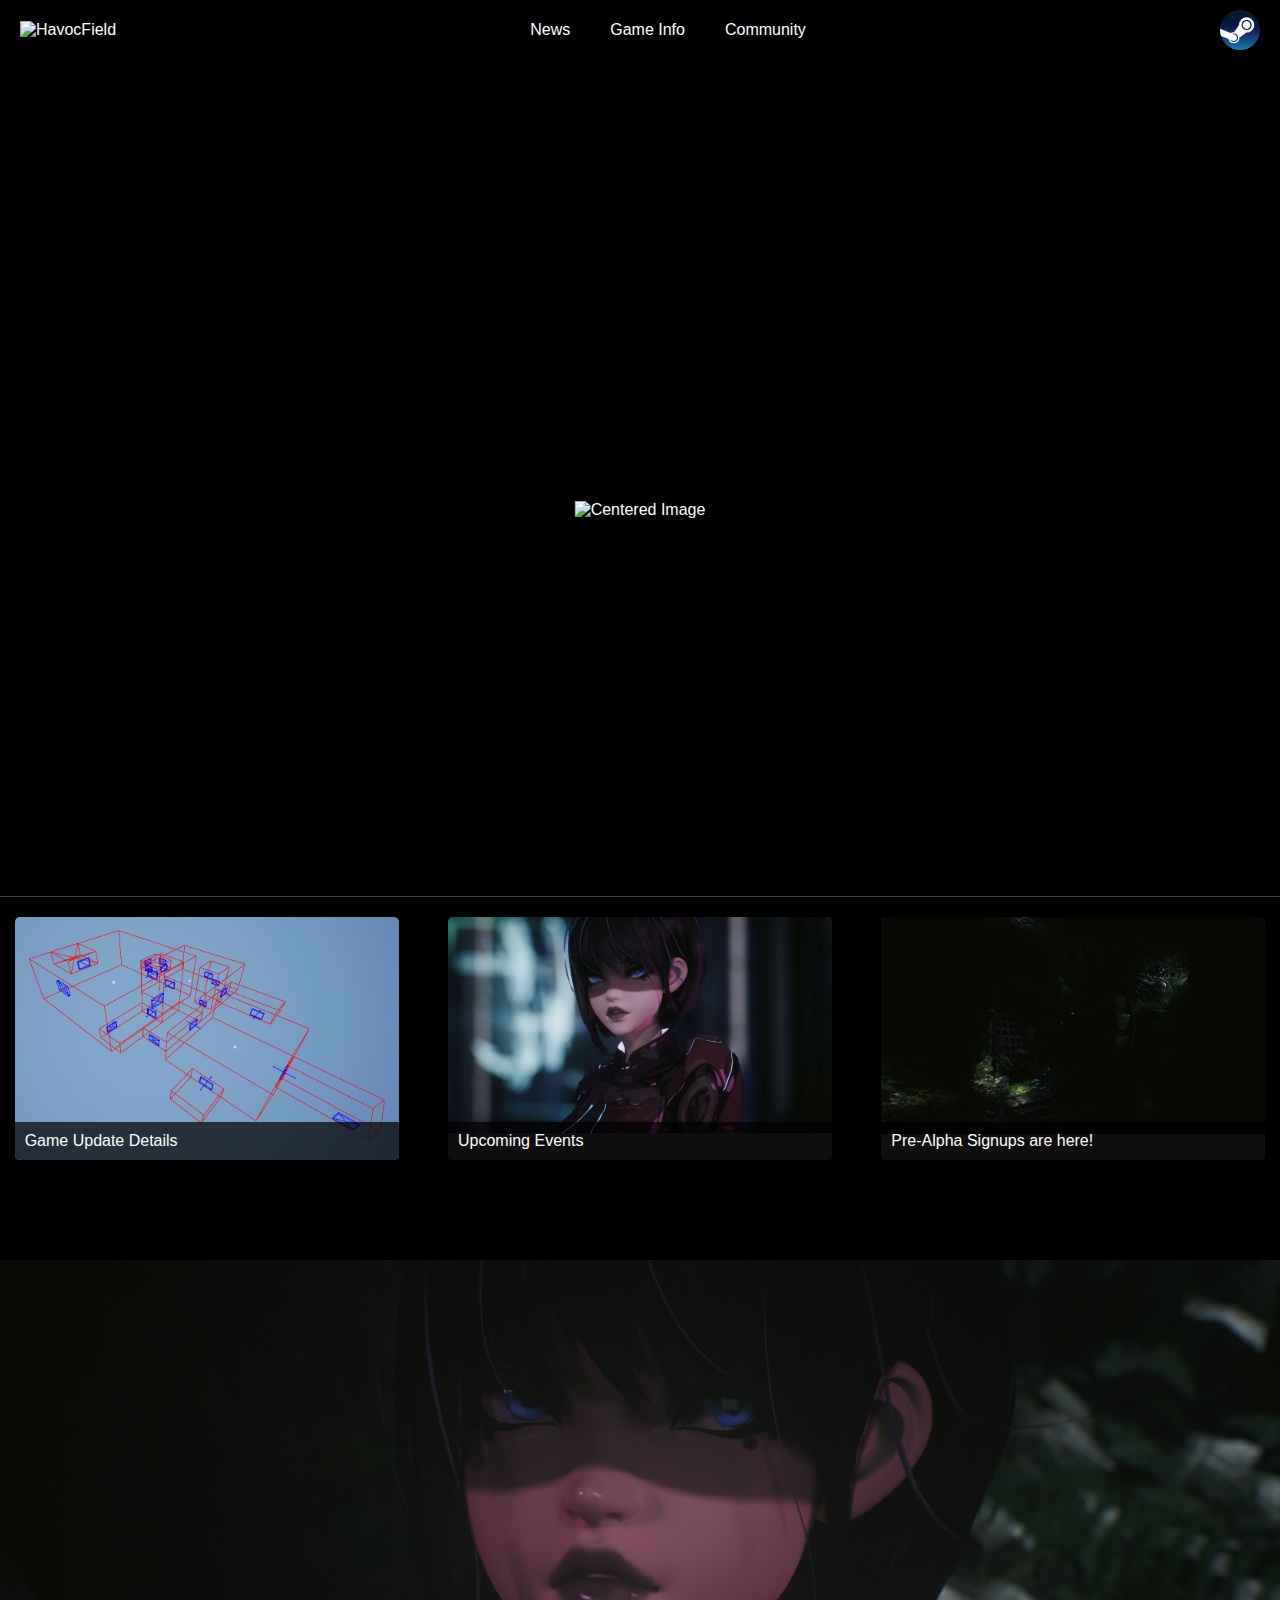
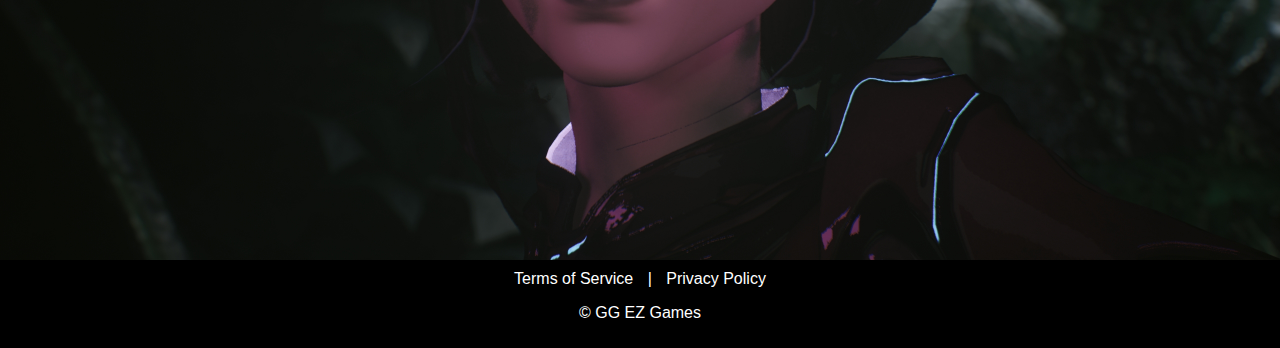
==== index.html @ 1383af10 "Staging" ====
<!DOCTYPE html>
<html lang="en">
<head>
    <meta charset="UTF-8">
    <title>HavocField</title>
    <link rel="icon" href="/favicon.ico">
    <meta name="viewport" content="width=device-width, initial-scale=1.0">
    <meta name="description" content="A third-person based movement shooter. Prepare to dive into an immersive experience like no other.">
    <meta property="og:image" content="Banner.jpeg">
    <meta property="og:title" content="HavocField">
    <meta property="og:description" content="A third-person based movement shooter. Prepare to dive into an immersive experience like no other.">
    <meta property="og:url" content="https://havocfield.com/">
    <meta property="og:type" content="website">
    <style>
        body {
            font-family: Arial, sans-serif;
            margin: 0;
            padding: 0;
            background-color: #000;
            color: #fff;
            overflow-x: hidden;
        }
    
        header {
            background-color: #000;
            padding: 10px 20px;
            display: flex;
            justify-content: space-between;
            align-items: center;
            position: relative;
            z-index: 2;
        }
    
        nav {
            position: relative;
            padding: 0;
            background-color: #000;
        }
    
        nav ul {
            list-style: none;
            display: flex;
            margin: 0;
            padding: 0;
        }
    
        nav ul li {
            margin: 0 20px;
            position: relative;
        }
    
        nav ul li a {
            color: #fff;
            text-decoration: none;
        }
    
        nav ul li:hover .dropdown {
            display: block;
        }
    
        .dropdown {
            display: none;
            position: absolute;
            top: 100%;
            left: 0;
            background-color: #000;
            min-width: 200px;
            z-index: 1;
        }
    
        .dropdown a {
            display: block;
            padding: 10px;
            color: #fff;
            text-decoration: none;
        }
    
        .dropdown a:hover {
            background-color: #444;
        }
    
        .wishlist {
            height: 40px;
            cursor: pointer;
            position: relative;
        }
    
        .wishlist-dropdown {
            display: none;
            position: absolute;
            top: 100%;
            right: 0;
            background-color: #000;
            min-width: 150px;
            z-index: 1;
        }
    
        .wishlist-dropdown a {
            display: block;
            padding: 10px;
            color: #fff;
            text-decoration: none;
        }
    
        .wishlist-dropdown a:hover {
            background-color: #444;
        }
    
        .wishlist:hover .wishlist-dropdown {
            display: block;
        }
    
        .centered-image {
            position: absolute;
            top: 50%;
            left: 50%;
            transform: translate(-50%, -50%);
            z-index: 1;
            max-width: 45%;
            height: auto;
            pointer-events: none;
        }
    
        .hero-video-container {
            position: relative;
            width: 100%;
            height: 100vh;
            overflow: hidden;
        }
    
        .hero-video {
            position: absolute;
            top: 50%;
            left: 50%;
            min-width: 100%;
            min-height: 100%;
            width: auto;
            height: auto;
            z-index: -1;
            transform: translate(-50%, -50%);
        }
    
        .gradient-overlay {
            position: absolute;
            top: 0;
            left: 0;
            width: 100%;
            height: 100%;
            background: linear-gradient(to top, rgba(0, 0, 0, 1), rgba(0, 0, 0, 0) 50%);
            pointer-events: none;
            z-index: 0;
        }
    
        .hero-text {
            position: absolute;
            top: 50%;
            left: 50%;
            transform: translate(-50%, -50%);
            text-align: center;
            z-index: 2;
        }
    
        .hero h1 {
            position: relative;
            z-index: 2;
            font-size: 50px;
            margin: 0;
        }
    
        .content {
            position: relative;
            padding: 0px;
            z-index: 2;
        }
    
        .notice {
            margin: -200px 0;
            position: absolute;
            bottom: 0;
            width: 100%;
            padding: 0px;
            box-sizing: border-box;
            background: linear-gradient(to top, rgba(0, 0, 0, 1), rgba(0, 0, 0, 0));
        }
    
        .notice h2 {
            font-size: 24px;
            border-bottom: 1px solid #444;
            padding-bottom: 10px;
        }
    
        .notice-list {
            display: flex;
            gap: 20px;
            justify-content: space-around;
        }
    
        .notice-item {
            background-color: #333;
            border-radius: 5px;
            overflow: hidden;
            width: 30%;
            position: relative;
        }
    
        .notice-item:hover {
            border-color: #fff;
        }
    
        .notice-item img {
            width: 100%;
            height: auto;
            display: block;
        }
    
        .notice-item:hover img {
            filter: brightness(70%);
        }
    
        .notice-item .inner-container {
            border: 2px solid transparent;
            transition: border-color 0.3s ease;
            padding: 10px;
        }
    
        .notice-item:hover .inner-container {
            border-color: #fff;
        }
    
        .notice-item .text-overlay {
            position: absolute;
            bottom: 0;
            background: rgba(0, 0, 0, 0.7);
            width: 100%;
            padding: 10px;
            box-sizing: border-box;
        }
    
        .notice-item .text-overlay a {
            color: #fff;
            text-decoration: none;
        }
    
        footer {
            background-color: #000;
            padding: 10px 20px;
            text-align: center;
        }
    
        footer a {
            color: #fff;
            text-decoration: none;
            margin: 0 10px;
        }
    
        .reveal-container {
            position: relative;
            width: 100%;
            height: 600px;
            overflow: hidden;
            margin-top: 300px;
        }
    
        .image {
            position: absolute;
            top: 0;
            left: 0;
            width: 100%;
            height: 100%;
            transition: clip-path 0.3s ease;
        }
    
        .image img {
            width: 100%;
            height: 100%;
            object-fit: cover;
        }
    
        .text-reveal {
            position: absolute;
            bottom: 20px;
            left: 50%;
            transform: translateX(-50%);
            background: rgba(0, 0, 0, 0.7);
            padding: 10px 20px;
            display: none;
            text-align: center;
        }
    
        /* Media Queries for Responsiveness */
        @media (max-width: 768px) {
            header {
                flex-direction: column;
                align-items: flex-start;
            }
    
            nav ul {
                flex-direction: column;
                width: 100%;
            }
    
            nav ul li {
                margin: 10px 0;
            }
    
            .hero h1 {
                font-size: 30px;
            }
    
            .notice-list {
                flex-direction: column;
                gap: 10px;
            }
    
            .notice-item {
                width: 100%;
            }
    
            .reveal-container {
                height: 300px;
                margin-top: 150px;
            }
        }
    
        @media (max-width: 480px) {
            header {
                padding: 10px;
            }
    
            .hero h1 {
                font-size: 24px;
            }
    
            .notice h2 {
                font-size: 20px;
            }
    
            .reveal-container {
                height: 200px;
                margin-top: 100px;
            }
        }
    </style>
</head>
<body>
    <header>
        <div class="logo">
            <img src="hfwordsproto2-01.png" alt="HavocField" style="height: 40px;">
        </div>
        <nav>
            <ul>
                <li>
                    <a href="#">News</a>
                    <div class="dropdown">
                        <a href="#">Latest News</a>
                        <a href="#">Updates</a>
                        <a href="#">Events</a>
                    </div>
                </li>
                <li>
                    <a href="#">Game Info</a>
                    <div class="dropdown">
                        <a href="#">Overview</a>
                        <a href="#">Features</a>
                    </div>
                </li>
                <li>
                    <a href="#">Community</a>
                    <div class="dropdown">
                        <a href="#">Discord</a>
                        <a href="#">Guides</a>
                        <a href="#">Support</a>
                    </div>
                </li>
            </ul>
        </nav>
        <div class="wishlist">
            <img src="steam.png" alt="Wishlist" class="wishlist">
            <div class="wishlist-dropdown">
                <a href="#">Add to Wishlist</a>
            </div>
        </div>
    </header>

    <div class="hero-video-container">
        <!-- <video class="hero-video" autoplay muted loop>
            <source src="gameplay.mp4" type="video/mp4">
            Your browser does not support the video tag.
        </video> -->
        <div class="gradient-overlay"></div>
        <div class="hero-text">
            <h1></h1>
            <h1></h1>
        </div>
        <img src="hflogo-01.png" alt="Centered Image" class="centered-image">
    </div>


    <div class="content">
        <div class="notice">
            <h2></h2>
            <div class="notice-list">
                <div class="notice-item">
                    <img src="RandomMap.PNG" alt="Notice 1">
                    <div class="text-overlay">
                        <a href="#">Game Update Details</a>
                    </div>
                </div>
                <div class="notice-item">
                    <img src="testy.jpg" alt="Notice 2">
                    <div class="text-overlay">
                        <a href="#">Upcoming Events</a>
                    </div>
                </div>
                <div class="notice-item">
                    <img src="whyme.png" alt="Notice 3">
                    <div class="text-overlay">
                        <a href="https://docs.google.com/forms/d/e/1FAIpQLSduj97evMjJoMMf_-b0xyvP_-NXIa0TKItsnuUmx177um7yQg/viewform?usp=sf_link">Pre-Alpha Signups are here!</a>
                    </div>
                </div>
            </div>
        </div>
    </div>

    <div class="reveal-container">
        <div class="image" id="image1" style="clip-path: inset(0 50% 0 0);">
            <img src="BRAH1.jpeg" alt="Image 1">
        </div>
        <div class="image" id="image2">
            <img src="BRAH2.jpeg" alt="Image 2">
        </div>
        <div class="text-reveal" id="textReveal">
            <p>Interior Character View!</p>
        </div>
    </div>

    <footer>
        <a href="#">Terms of Service</a> |
        <a href="#">Privacy Policy</a>
        <p>© GG EZ Games</p>
    </footer>

    <script>
        const revealContainer = document.querySelector('.reveal-container');
        const image1 = document.getElementById('image1');
        const image2 = document.getElementById('image2');
        const textReveal = document.getElementById('textReveal');

        revealContainer.addEventListener('mousemove', (e) => {
            const rect = revealContainer.getBoundingClientRect();
            const x = e.clientX - rect.left;
            const width = rect.width;
            const clipValue = (x / width) * 100;

            // Calculate clip path values for each image independently
            image1.style.clipPath = `inset(0 ${100 - clipValue}% 0 0)`;
            image2.style.clipPath = `inset(0 0 0 ${clipValue}%)`;

            if (clipValue > 50) {
                textReveal.style.display = 'block';
            } else {
                textReveal.style.display = 'none';
            }
        });

    </script>
</body>
</html>
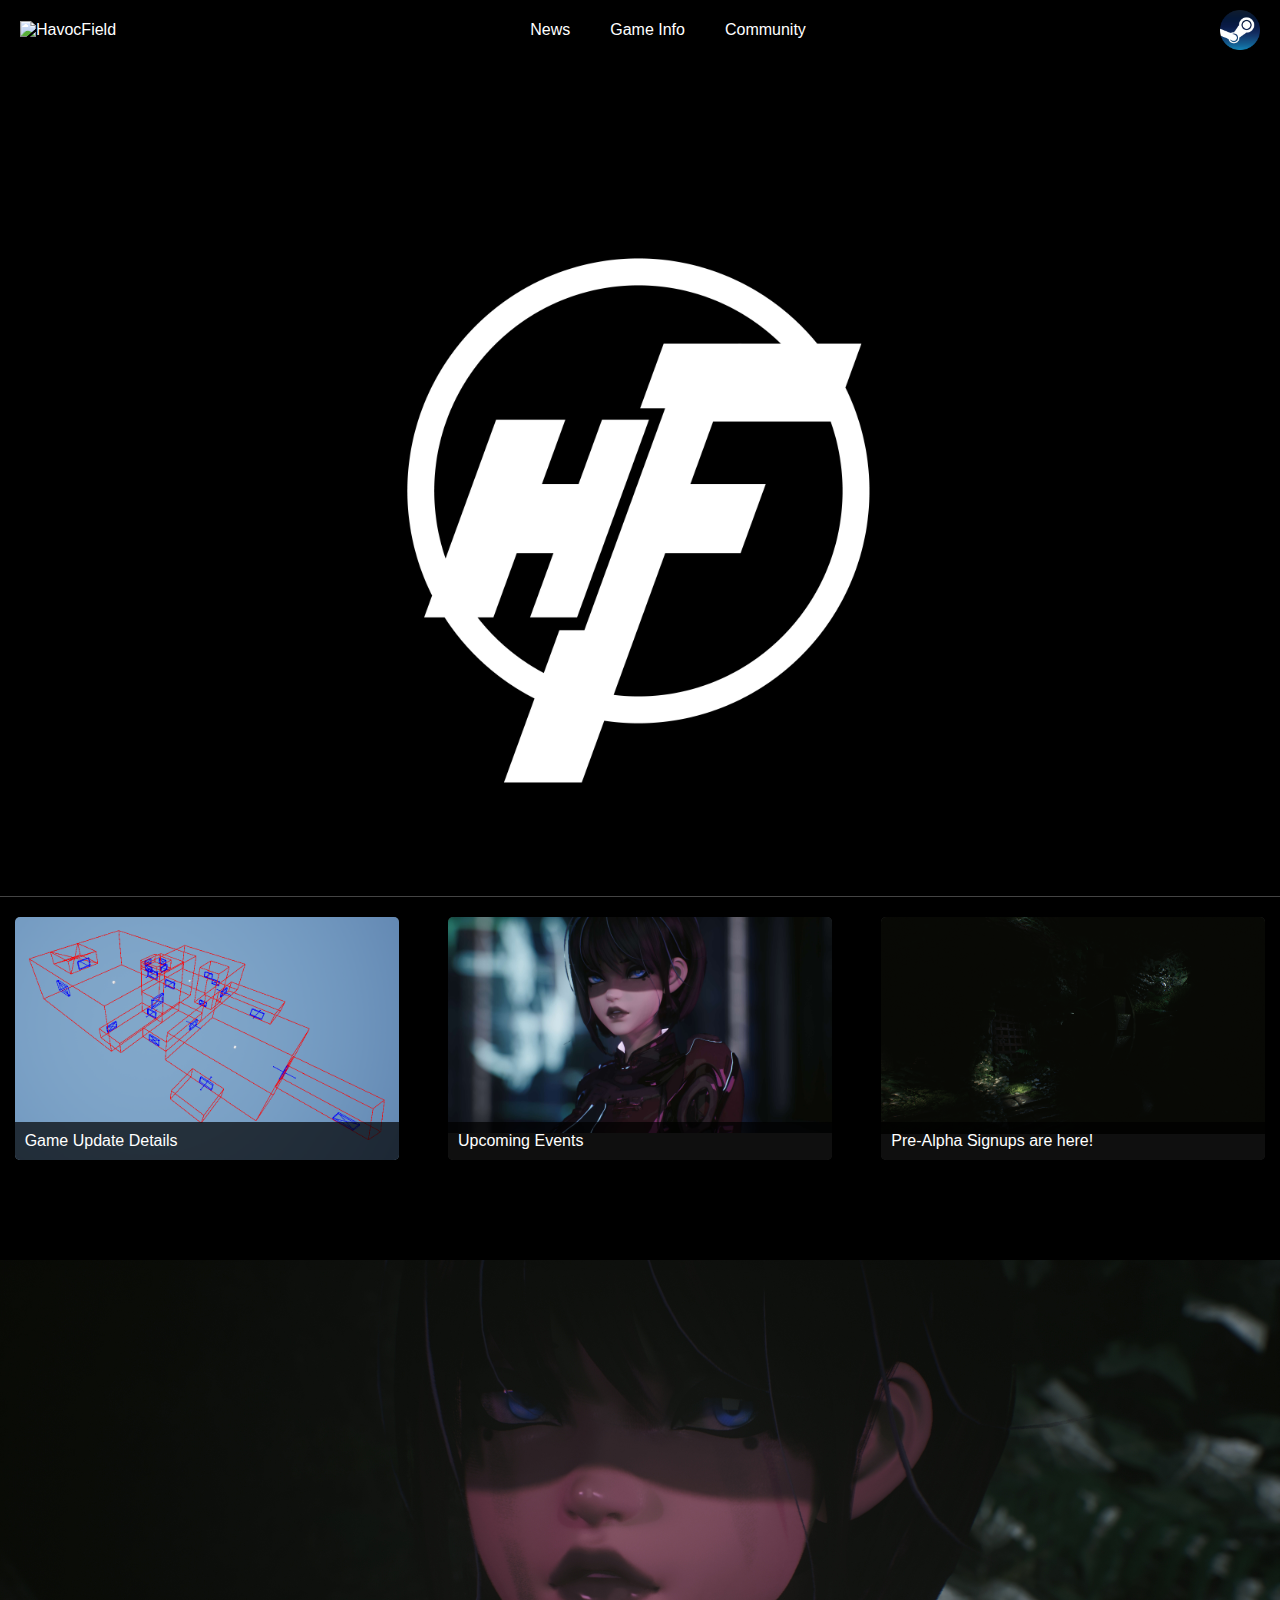
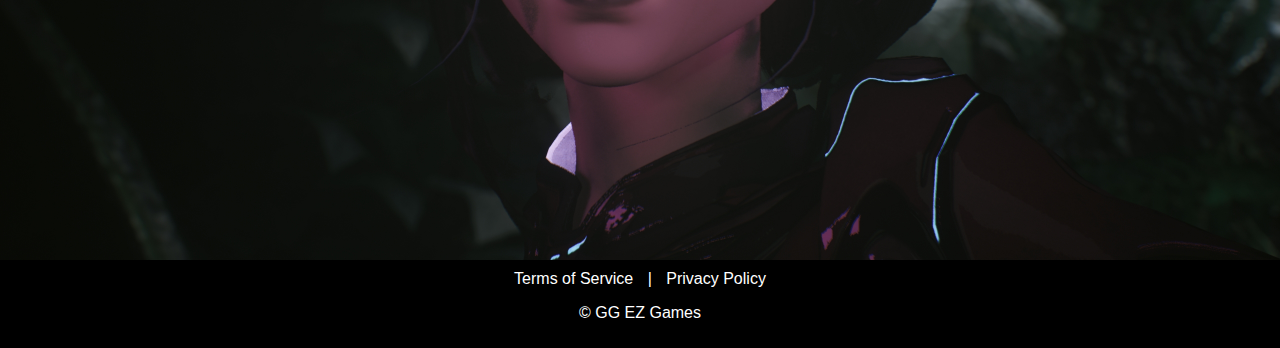
==== commit fbdc24e6: "pain" ====
--- a/index.html
+++ b/index.html
@@ -392,7 +392,7 @@
             <h1></h1>
             <h1></h1>
         </div>
-        <img src="hflogo-01.png" alt="Centered Image" class="centered-image">
+        <img src="HFlogo-01.png" alt="Centered Image" class="centered-image">
     </div>
 
 
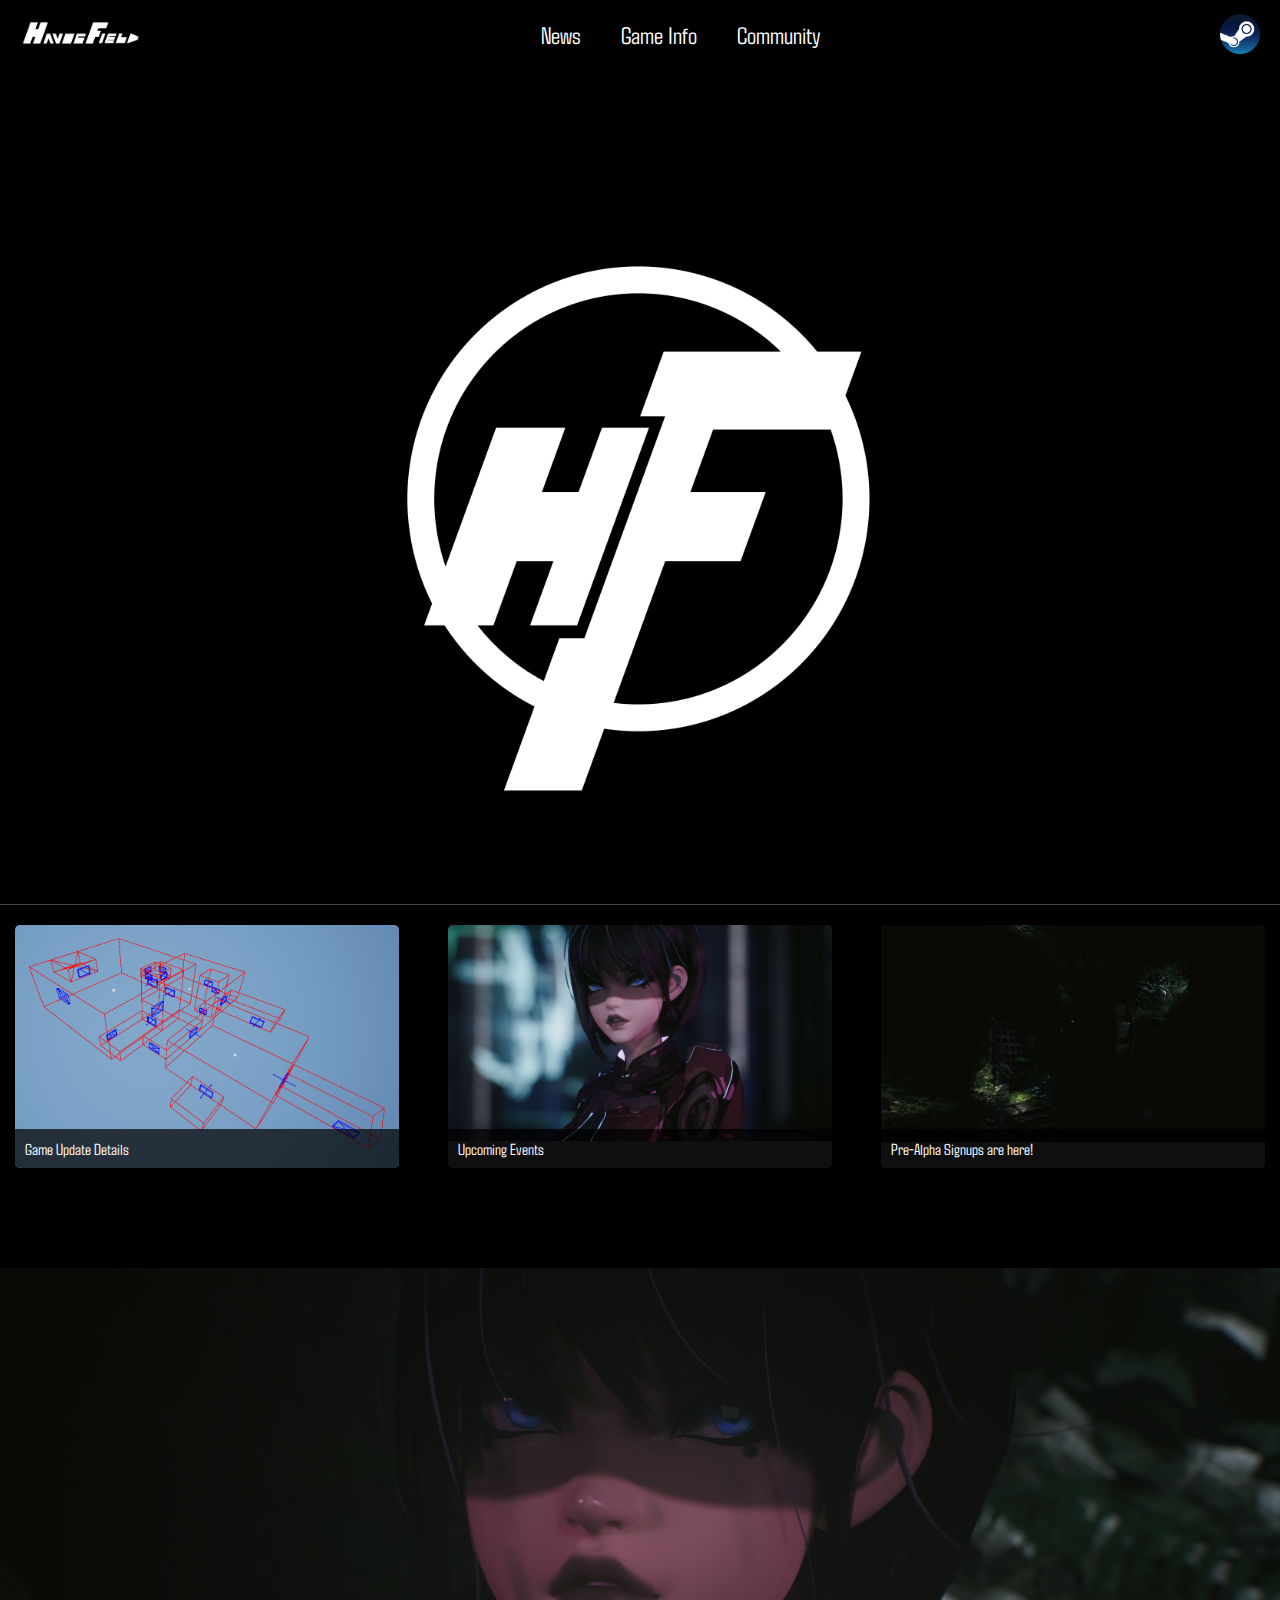
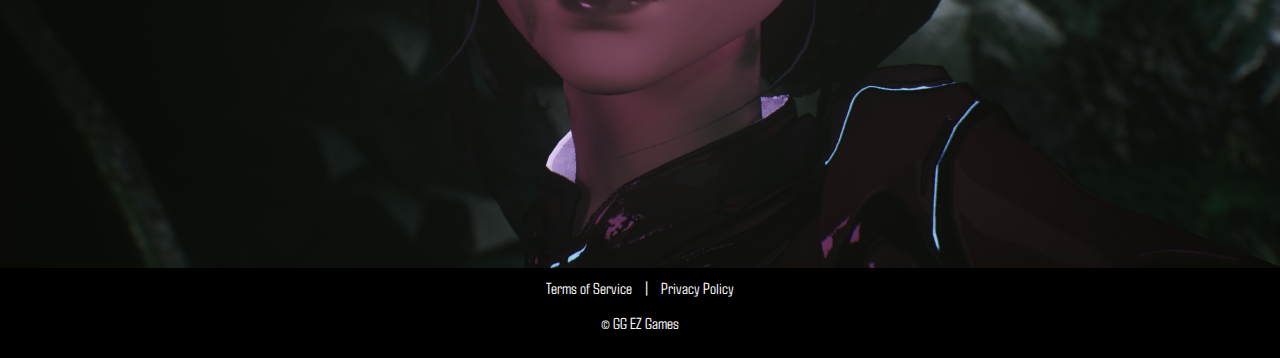
==== commit 3d9b914a: "adding websites" ====
--- a/index.html
+++ b/index.html
@@ -11,341 +11,14 @@
     <meta property="og:description" content="A third-person based movement shooter. Prepare to dive into an immersive experience like no other.">
     <meta property="og:url" content="https://havocfield.com/">
     <meta property="og:type" content="website">
-    <style>
-        body {
-            font-family: Arial, sans-serif;
-            margin: 0;
-            padding: 0;
-            background-color: #000;
-            color: #fff;
-            overflow-x: hidden;
-        }
-    
-        header {
-            background-color: #000;
-            padding: 10px 20px;
-            display: flex;
-            justify-content: space-between;
-            align-items: center;
-            position: relative;
-            z-index: 2;
-        }
-    
-        nav {
-            position: relative;
-            padding: 0;
-            background-color: #000;
-        }
-    
-        nav ul {
-            list-style: none;
-            display: flex;
-            margin: 0;
-            padding: 0;
-        }
-    
-        nav ul li {
-            margin: 0 20px;
-            position: relative;
-        }
-    
-        nav ul li a {
-            color: #fff;
-            text-decoration: none;
-        }
-    
-        nav ul li:hover .dropdown {
-            display: block;
-        }
-    
-        .dropdown {
-            display: none;
-            position: absolute;
-            top: 100%;
-            left: 0;
-            background-color: #000;
-            min-width: 200px;
-            z-index: 1;
-        }
-    
-        .dropdown a {
-            display: block;
-            padding: 10px;
-            color: #fff;
-            text-decoration: none;
-        }
-    
-        .dropdown a:hover {
-            background-color: #444;
-        }
-    
-        .wishlist {
-            height: 40px;
-            cursor: pointer;
-            position: relative;
-        }
-    
-        .wishlist-dropdown {
-            display: none;
-            position: absolute;
-            top: 100%;
-            right: 0;
-            background-color: #000;
-            min-width: 150px;
-            z-index: 1;
-        }
-    
-        .wishlist-dropdown a {
-            display: block;
-            padding: 10px;
-            color: #fff;
-            text-decoration: none;
-        }
-    
-        .wishlist-dropdown a:hover {
-            background-color: #444;
-        }
-    
-        .wishlist:hover .wishlist-dropdown {
-            display: block;
-        }
-    
-        .centered-image {
-            position: absolute;
-            top: 50%;
-            left: 50%;
-            transform: translate(-50%, -50%);
-            z-index: 1;
-            max-width: 45%;
-            height: auto;
-            pointer-events: none;
-        }
-    
-        .hero-video-container {
-            position: relative;
-            width: 100%;
-            height: 100vh;
-            overflow: hidden;
-        }
-    
-        .hero-video {
-            position: absolute;
-            top: 50%;
-            left: 50%;
-            min-width: 100%;
-            min-height: 100%;
-            width: auto;
-            height: auto;
-            z-index: -1;
-            transform: translate(-50%, -50%);
-        }
-    
-        .gradient-overlay {
-            position: absolute;
-            top: 0;
-            left: 0;
-            width: 100%;
-            height: 100%;
-            background: linear-gradient(to top, rgba(0, 0, 0, 1), rgba(0, 0, 0, 0) 50%);
-            pointer-events: none;
-            z-index: 0;
-        }
-    
-        .hero-text {
-            position: absolute;
-            top: 50%;
-            left: 50%;
-            transform: translate(-50%, -50%);
-            text-align: center;
-            z-index: 2;
-        }
-    
-        .hero h1 {
-            position: relative;
-            z-index: 2;
-            font-size: 50px;
-            margin: 0;
-        }
-    
-        .content {
-            position: relative;
-            padding: 0px;
-            z-index: 2;
-        }
-    
-        .notice {
-            margin: -200px 0;
-            position: absolute;
-            bottom: 0;
-            width: 100%;
-            padding: 0px;
-            box-sizing: border-box;
-            background: linear-gradient(to top, rgba(0, 0, 0, 1), rgba(0, 0, 0, 0));
-        }
-    
-        .notice h2 {
-            font-size: 24px;
-            border-bottom: 1px solid #444;
-            padding-bottom: 10px;
-        }
-    
-        .notice-list {
-            display: flex;
-            gap: 20px;
-            justify-content: space-around;
-        }
-    
-        .notice-item {
-            background-color: #333;
-            border-radius: 5px;
-            overflow: hidden;
-            width: 30%;
-            position: relative;
-        }
-    
-        .notice-item:hover {
-            border-color: #fff;
-        }
-    
-        .notice-item img {
-            width: 100%;
-            height: auto;
-            display: block;
-        }
-    
-        .notice-item:hover img {
-            filter: brightness(70%);
-        }
-    
-        .notice-item .inner-container {
-            border: 2px solid transparent;
-            transition: border-color 0.3s ease;
-            padding: 10px;
-        }
-    
-        .notice-item:hover .inner-container {
-            border-color: #fff;
-        }
-    
-        .notice-item .text-overlay {
-            position: absolute;
-            bottom: 0;
-            background: rgba(0, 0, 0, 0.7);
-            width: 100%;
-            padding: 10px;
-            box-sizing: border-box;
-        }
-    
-        .notice-item .text-overlay a {
-            color: #fff;
-            text-decoration: none;
-        }
-    
-        footer {
-            background-color: #000;
-            padding: 10px 20px;
-            text-align: center;
-        }
-    
-        footer a {
-            color: #fff;
-            text-decoration: none;
-            margin: 0 10px;
-        }
-    
-        .reveal-container {
-            position: relative;
-            width: 100%;
-            height: 600px;
-            overflow: hidden;
-            margin-top: 300px;
-        }
-    
-        .image {
-            position: absolute;
-            top: 0;
-            left: 0;
-            width: 100%;
-            height: 100%;
-            transition: clip-path 0.3s ease;
-        }
-    
-        .image img {
-            width: 100%;
-            height: 100%;
-            object-fit: cover;
-        }
-    
-        .text-reveal {
-            position: absolute;
-            bottom: 20px;
-            left: 50%;
-            transform: translateX(-50%);
-            background: rgba(0, 0, 0, 0.7);
-            padding: 10px 20px;
-            display: none;
-            text-align: center;
-        }
-    
-        /* Media Queries for Responsiveness */
-        @media (max-width: 768px) {
-            header {
-                flex-direction: column;
-                align-items: flex-start;
-            }
-    
-            nav ul {
-                flex-direction: column;
-                width: 100%;
-            }
-    
-            nav ul li {
-                margin: 10px 0;
-            }
-    
-            .hero h1 {
-                font-size: 30px;
-            }
-    
-            .notice-list {
-                flex-direction: column;
-                gap: 10px;
-            }
-    
-            .notice-item {
-                width: 100%;
-            }
-    
-            .reveal-container {
-                height: 300px;
-                margin-top: 150px;
-            }
-        }
-    
-        @media (max-width: 480px) {
-            header {
-                padding: 10px;
-            }
-    
-            .hero h1 {
-                font-size: 24px;
-            }
-    
-            .notice h2 {
-                font-size: 20px;
-            }
-    
-            .reveal-container {
-                height: 200px;
-                margin-top: 100px;
-            }
-        }
-    </style>
+    <link rel="stylesheet" href="index.css">
 </head>
 <body>
     <header>
         <div class="logo">
-            <img src="hfwordsproto2-01.png" alt="HavocField" style="height: 40px;">
+            <a href="https://havocfield.com" target="_blank">
+                <img src="./media/HFwordsproto2-01.png" alt="HavocField" style="height: 40px; margin-top: 3px;">
+            </a>
         </div>
         <nav>
             <ul>
@@ -360,14 +33,14 @@
                 <li>
                     <a href="#">Game Info</a>
                     <div class="dropdown">
-                        <a href="#">Overview</a>
-                        <a href="#">Features</a>
+                        <a href="https://havocfield.com/overview">Overview</a>
+                        <a href="https://havocfield.com/features">Features</a>
                     </div>
                 </li>
                 <li>
                     <a href="#">Community</a>
                     <div class="dropdown">
-                        <a href="#">Discord</a>
+                        <a href="https://discord.gg/CMVzD8GMdk">Discord</a>
                         <a href="#">Guides</a>
                         <a href="#">Support</a>
                     </div>
@@ -375,7 +48,7 @@
             </ul>
         </nav>
         <div class="wishlist">
-            <img src="steam.png" alt="Wishlist" class="wishlist">
+            <img src="./media/steam.png" alt="Wishlist" class="wishlist">
             <div class="wishlist-dropdown">
                 <a href="#">Add to Wishlist</a>
             </div>
@@ -392,7 +65,7 @@
             <h1></h1>
             <h1></h1>
         </div>
-        <img src="HFlogo-01.png" alt="Centered Image" class="centered-image">
+        <img src="./media/HFlogo-01.png" alt="Centered Image" class="centered-image">
     </div>
 
 
@@ -401,19 +74,19 @@
             <h2></h2>
             <div class="notice-list">
                 <div class="notice-item">
-                    <img src="RandomMap.PNG" alt="Notice 1">
+                    <img src="./media/RandomMap.PNG" alt="Notice 1">
                     <div class="text-overlay">
                         <a href="#">Game Update Details</a>
                     </div>
                 </div>
                 <div class="notice-item">
-                    <img src="testy.jpg" alt="Notice 2">
+                    <img src="./media/testy.jpg" alt="Notice 2">
                     <div class="text-overlay">
                         <a href="#">Upcoming Events</a>
                     </div>
                 </div>
                 <div class="notice-item">
-                    <img src="whyme.png" alt="Notice 3">
+                    <img src="./media/whyme.png" alt="Notice 3">
                     <div class="text-overlay">
                         <a href="https://docs.google.com/forms/d/e/1FAIpQLSduj97evMjJoMMf_-b0xyvP_-NXIa0TKItsnuUmx177um7yQg/viewform?usp=sf_link">Pre-Alpha Signups are here!</a>
                     </div>
@@ -424,10 +97,10 @@
 
     <div class="reveal-container">
         <div class="image" id="image1" style="clip-path: inset(0 50% 0 0);">
-            <img src="BRAH1.jpeg" alt="Image 1">
+            <img src="./media/Girl1.jpeg" alt="Image 1">
         </div>
         <div class="image" id="image2">
-            <img src="BRAH2.jpeg" alt="Image 2">
+            <img src="./media/Girl2.jpeg" alt="Image 2">
         </div>
         <div class="text-reveal" id="textReveal">
             <p>Interior Character View!</p>
--- a/index.css
+++ b/index.css
@@ -0,0 +1,331 @@
+@import url('https://fonts.googleapis.com/css2?family=Agdasima:wght@400;700&display=swap');
+body {
+    font-family: 'Agdasima', sans-serif;
+    margin: 0;
+    padding: 0;
+    background-color: #000;
+    color: #fff;
+    overflow-x: hidden;
+}
+
+header {
+    background-color: #000;
+    padding: 10px 20px;
+    display: flex;
+    justify-content: space-between;
+    align-items: center;
+    position: relative;
+    z-index: 2;
+    font-size: 24px;
+}
+
+nav {
+    position: relative;
+    padding: 0;
+    background-color: #000;
+}
+
+nav ul {
+    list-style: none;
+    display: flex;
+    margin: 0;
+    padding: 0;
+}
+
+nav ul li {
+    margin: 0 20px;
+    position: relative;
+}
+
+nav ul li a {
+    color: #fff;
+    text-decoration: none;
+}
+
+nav ul li:hover .dropdown {
+    display: block;
+}
+
+.dropdown {
+    display: none;
+    position: absolute;
+    top: 100%;
+    left: 0;
+    background-color: #000;
+    min-width: 200px;
+    z-index: 1;
+    font-size: 20px;
+}
+
+.dropdown a {
+    display: block;
+    padding: 10px;
+    color: #fff;
+    text-decoration: none;
+}
+
+.dropdown a:hover {
+    background-color: #444;
+}
+
+.wishlist {
+    height: 40px;
+    cursor: pointer;
+    position: relative;
+}
+
+.wishlist-dropdown {
+    display: none;
+    position: absolute;
+    top: 100%;
+    right: 0;
+    background-color: #000;
+    min-width: 150px;
+    z-index: 1;
+}
+
+.wishlist-dropdown a {
+    display: block;
+    padding: 10px;
+    color: #fff;
+    text-decoration: none;
+}
+
+.wishlist-dropdown a:hover {
+    background-color: #444;
+}
+
+.wishlist:hover .wishlist-dropdown {
+    display: block;
+}
+
+.centered-image {
+    position: absolute;
+    top: 50%;
+    left: 50%;
+    transform: translate(-50%, -50%);
+    z-index: 1;
+    max-width: 45%;
+    height: auto;
+    pointer-events: none;
+}
+
+.hero-video-container {
+    position: relative;
+    width: 100%;
+    height: 100vh;
+    overflow: hidden;
+}
+
+.hero-video {
+    position: absolute;
+    top: 50%;
+    left: 50%;
+    min-width: 100%;
+    min-height: 100%;
+    width: auto;
+    height: auto;
+    z-index: -1;
+    transform: translate(-50%, -50%);
+}
+
+.gradient-overlay {
+    position: absolute;
+    top: 0;
+    left: 0;
+    width: 100%;
+    height: 100%;
+    background: linear-gradient(to top, rgba(0, 0, 0, 1), rgba(0, 0, 0, 0) 50%);
+    pointer-events: none;
+    z-index: 0;
+}
+
+.hero-text {
+    position: absolute;
+    top: 50%;
+    left: 50%;
+    transform: translate(-50%, -50%);
+    text-align: center;
+    z-index: 2;
+}
+
+.hero h1 {
+    position: relative;
+    z-index: 2;
+    font-size: 50px;
+    margin: 0;
+}
+
+.content {
+    position: relative;
+    padding: 0px;
+    z-index: 2;
+}
+
+.notice {
+    margin: -200px 0;
+    position: absolute;
+    bottom: 0;
+    width: 100%;
+    padding: 0px;
+    box-sizing: border-box;
+    background: linear-gradient(to top, rgba(0, 0, 0, 1), rgba(0, 0, 0, 0));
+}
+
+.notice h2 {
+    font-size: 24px;
+    border-bottom: 1px solid #444;
+    padding-bottom: 10px;
+}
+
+.notice-list {
+    display: flex;
+    gap: 20px;
+    justify-content: space-around;
+}
+
+.notice-item {
+    background-color: #333;
+    border-radius: 5px;
+    overflow: hidden;
+    width: 30%;
+    position: relative;
+}
+
+.notice-item:hover {
+    border-color: #fff;
+}
+
+.notice-item img {
+    width: 100%;
+    height: auto;
+    display: block;
+}
+
+.notice-item:hover img {
+    filter: brightness(70%);
+}
+
+.notice-item .inner-container {
+    border: 2px solid transparent;
+    transition: border-color 0.3s ease;
+    padding: 10px;
+}
+
+.notice-item:hover .inner-container {
+    border-color: #fff;
+}
+
+.notice-item .text-overlay {
+    position: absolute;
+    bottom: 0;
+    background: rgba(0, 0, 0, 0.7);
+    width: 100%;
+    padding: 10px;
+    box-sizing: border-box;
+}
+
+.notice-item .text-overlay a {
+    color: #fff;
+    text-decoration: none;
+}
+
+footer {
+    background-color: #000;
+    padding: 10px 20px;
+    text-align: center;
+}
+
+footer a {
+    color: #fff;
+    text-decoration: none;
+    margin: 0 10px;
+}
+
+.reveal-container {
+    position: relative;
+    width: 100%;
+    height: 600px;
+    overflow: hidden;
+    margin-top: 300px;
+}
+
+.image {
+    position: absolute;
+    top: 0;
+    left: 0;
+    width: 100%;
+    height: 100%;
+    transition: clip-path 0.3s ease;
+}
+
+.image img {
+    width: 100%;
+    height: 100%;
+    object-fit: cover;
+}
+
+.text-reveal {
+    position: absolute;
+    bottom: 20px;
+    left: 50%;
+    transform: translateX(-50%);
+    background: rgba(0, 0, 0, 0.7);
+    padding: 10px 20px;
+    display: none;
+    text-align: center;
+}
+
+/* Media Queries for Responsiveness */
+@media (max-width: 768px) {
+    header {
+        flex-direction: column;
+        align-items: flex-start;
+    }
+
+    nav ul {
+        flex-direction: column;
+        width: 100%;
+    }
+
+    nav ul li {
+        margin: 10px 0;
+    }
+
+    .hero h1 {
+        font-size: 30px;
+    }
+
+    .notice-list {
+        flex-direction: column;
+        gap: 10px;
+    }
+
+    .notice-item {
+        width: 100%;
+    }
+
+    .reveal-container {
+        height: 300px;
+        margin-top: 150px;
+    }
+}
+
+@media (max-width: 480px) {
+    header {
+        padding: 10px;
+    }
+
+    .hero h1 {
+        font-size: 24px;
+    }
+
+    .notice h2 {
+        font-size: 20px;
+    }
+
+    .reveal-container {
+        height: 200px;
+        margin-top: 100px;
+    }
+}